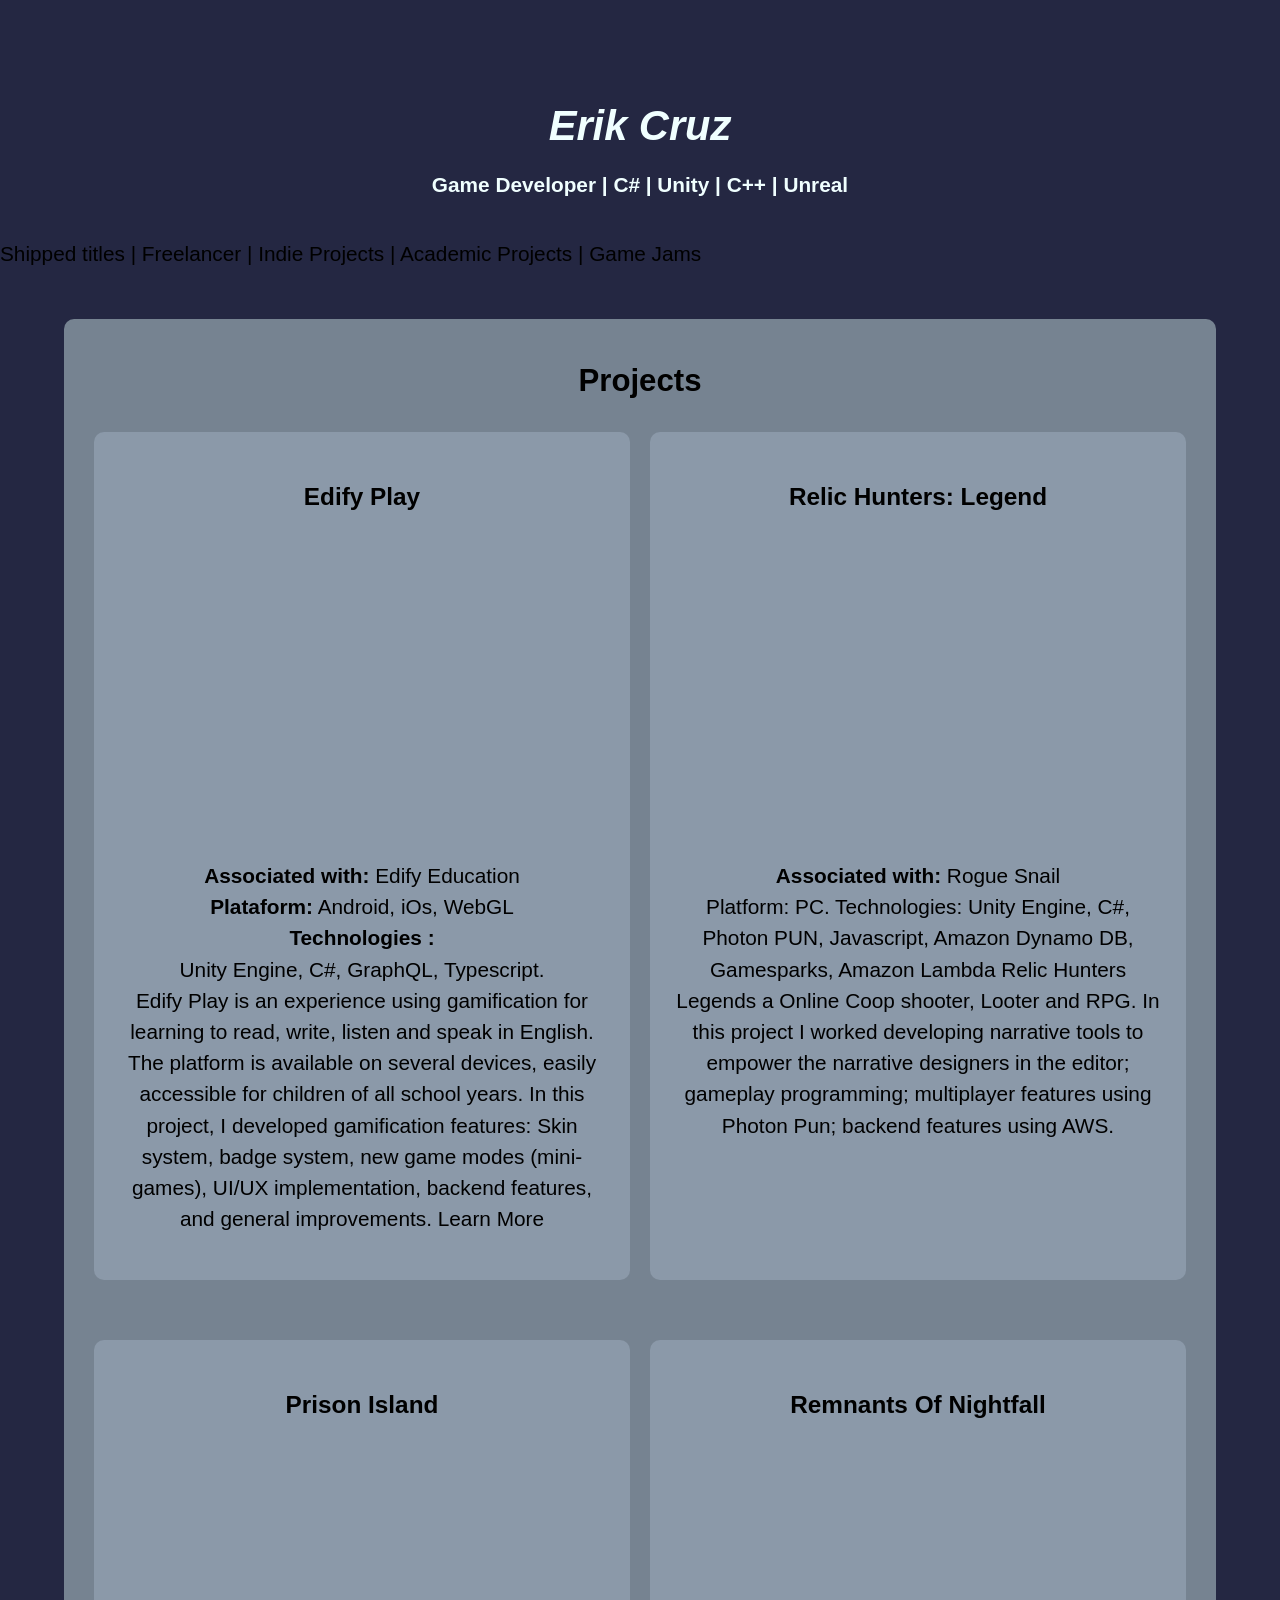
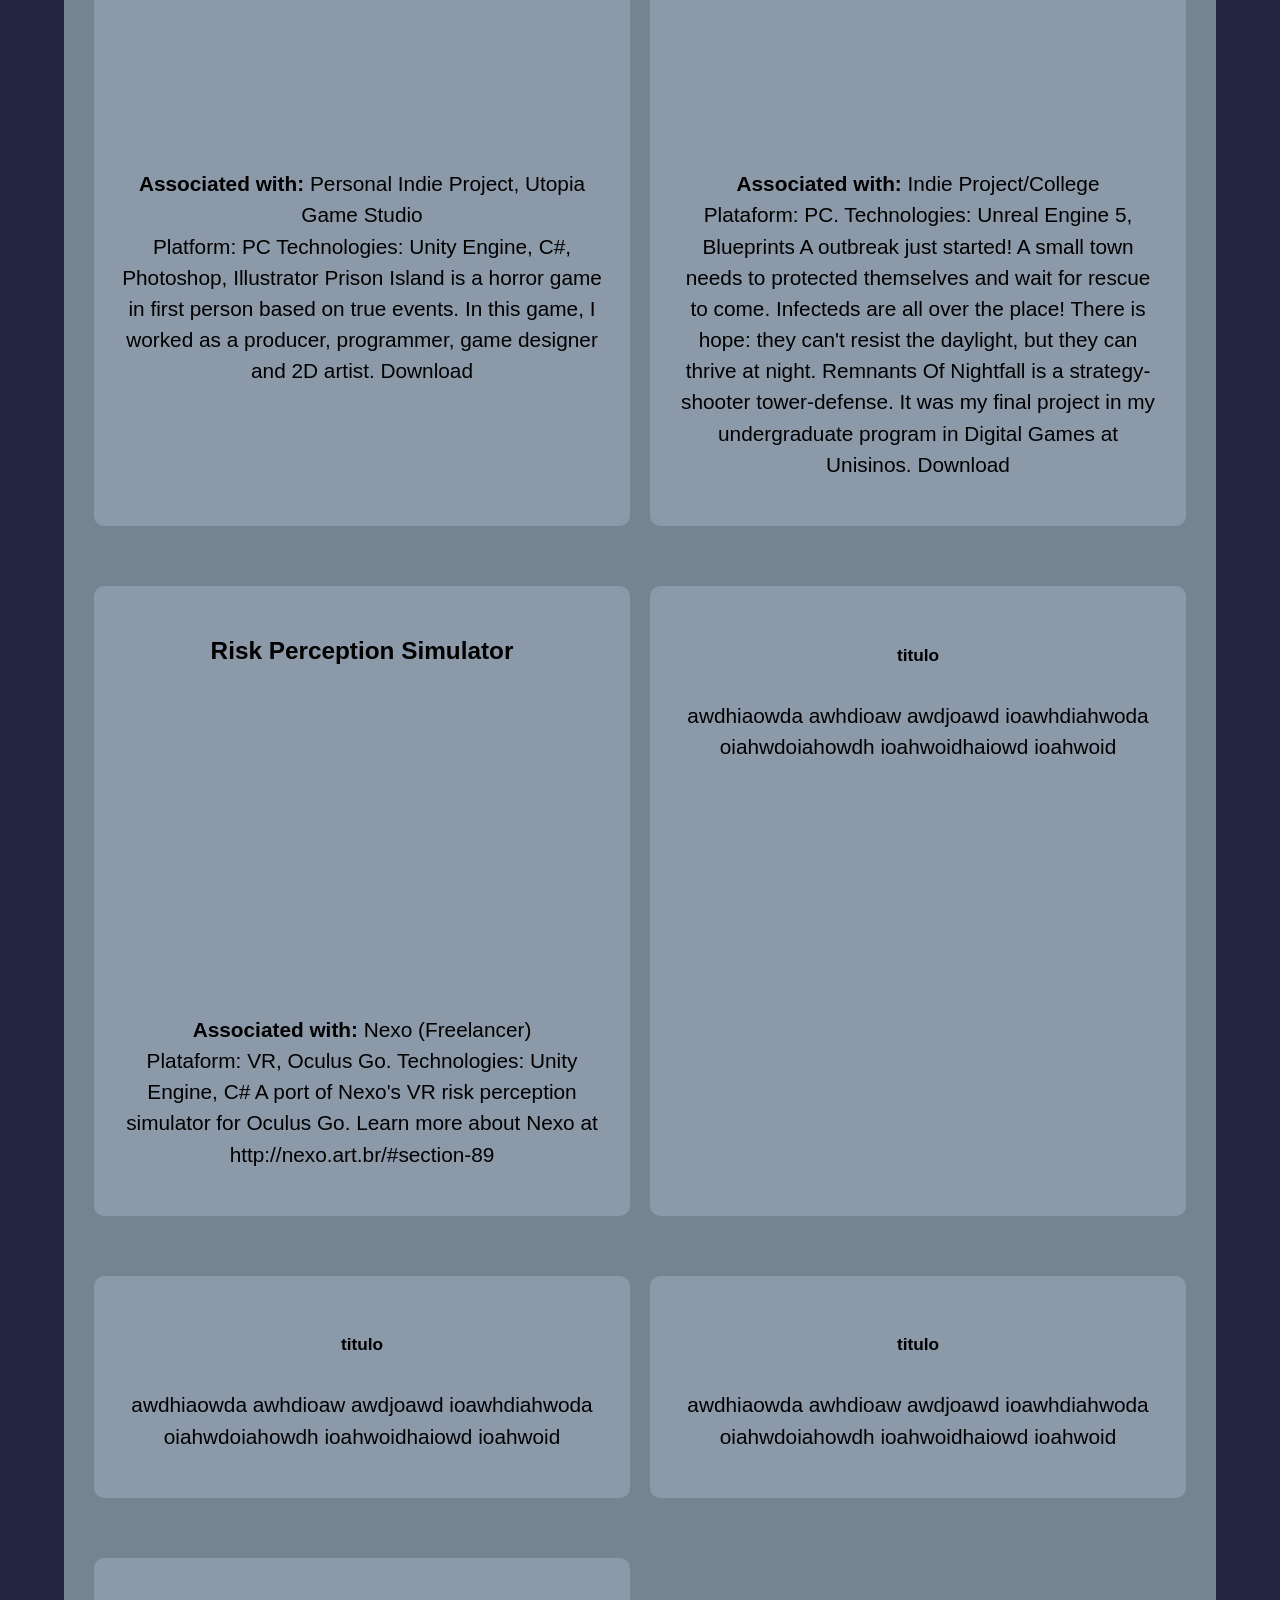
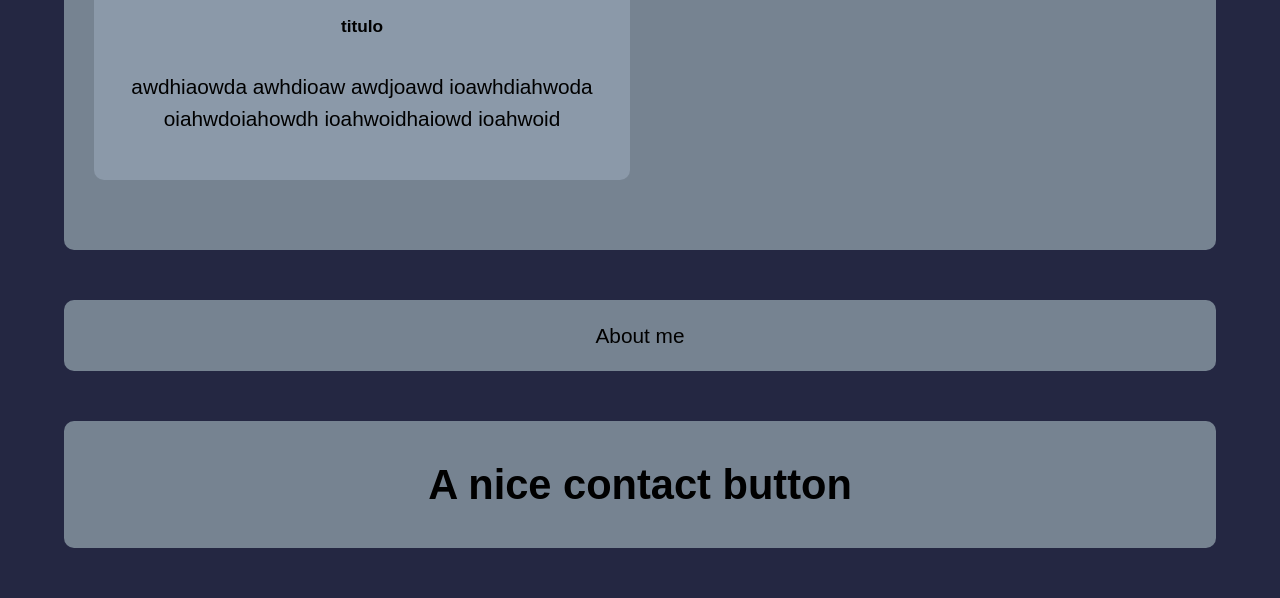
==== index.html @ 6c75618b "try to create my own page, wip" ====
<!DOCTYPE html>
<html lang="en">
  <head>
    <meta charset="UTF-8" />
    <meta name="viewport" content="width=device-width, initial-scale=1.0" />
    <title>Erik Cruz's Portfolio</title>
    <link rel="stylesheet" href="./css/style.css" />
  </head>
  <body>
    <header class="headline">
      <h1>Erik Cruz</h1>
      <h4>Game Developer | C# | Unity | C++ | Unreal</h4>
    </header>
    <nav>
      Shipped titles | Freelancer | Indie Projects | Academic Projects | Game
      Jams
    </nav>
    <section class="projects">
      <h1>Projects</h1>
      <div class="container">
        <div class="project">
          <h3>Edify Play</h3>
          <a href="img"></a>
          <p>
            <iframe
              width="460"
              height="315"
              src="https://www.youtube.com/embed/-wPZqfPr2OU?si=rc0oFcf4xa7a8cUg"
              title="YouTube video player"
              frameborder="0"
              allow="accelerometer; autoplay; clipboard-write; encrypted-media; gyroscope; picture-in-picture; web-share"
              referrerpolicy="strict-origin-when-cross-origin"
              allowfullscreen
            ></iframe
            ><br />
            <b>Associated with: </b>Edify Education<br />
            <b>Plataform:</b> Android, iOs, WebGL <br /><b>Technologies : </b
            ><br />
            Unity Engine, C#, GraphQL, Typescript.<br />
            Edify Play is an experience using gamification for learning to read,
            write, listen and speak in English. The platform is available on
            several devices, easily accessible for children of all school years.
            In this project, I developed gamification features: Skin system,
            badge system, new game modes (mini-games), UI/UX implementation,
            backend features, and general improvements. Learn More
          </p>
        </div>
        <div class="project">
          <h3>Relic Hunters: Legend</h3>
          <a href="img"></a>
          <p>
            <iframe
              width="460"
              height="315"
              src="https://www.youtube.com/embed/E887NTEaAEQ?si=Ju9gA7iuriUJVT_h"
              title="YouTube video player"
              frameborder="0"
              allow="accelerometer; autoplay; clipboard-write; encrypted-media; gyroscope; picture-in-picture; web-share"
              referrerpolicy="strict-origin-when-cross-origin"
              allowfullscreen
            ></iframe>
            <b>Associated with: </b>Rogue Snail<br />
            Platform: PC. Technologies: Unity Engine, C#, Photon PUN,
            Javascript, Amazon Dynamo DB, Gamesparks, Amazon Lambda Relic
            Hunters Legends a Online Coop shooter, Looter and RPG. In this
            project I worked developing narrative tools to empower the narrative
            designers in the editor; gameplay programming; multiplayer features
            using Photon Pun; backend features using AWS.
          </p>
        </div>
        <div class="project">
          <h3>Prison Island</h3>
          <a href="img"></a>
          <p>
            <iframe
              width="460"
              height="315"
              src="https://www.youtube.com/embed/mhXJdHduRKs?si=fES6GFnacbCk3r6x"
              title="YouTube video player"
              frameborder="0"
              allow="accelerometer; autoplay; clipboard-write; encrypted-media; gyroscope; picture-in-picture; web-share"
              referrerpolicy="strict-origin-when-cross-origin"
              allowfullscreen
            ></iframe>
            <b>Associated with: </b>Personal Indie Project, Utopia Game
            Studio<br />
            Platform: PC Technologies: Unity Engine, C#, Photoshop, Illustrator
            Prison Island is a horror game in first person based on true events.
            In this game, I worked as a producer, programmer, game designer and
            2D artist. Download
          </p>
        </div>
        <div class="project">
          <h3>Remnants Of Nightfall</h3>
          <a href="img"></a>
          <p>
            <iframe
              width="460"
              height="315"
              src="https://www.youtube.com/embed/XYUbZPeMfIk?si=Msh_4FtD_H0_7CQU"
              title="YouTube video player"
              frameborder="0"
              allow="accelerometer; autoplay; clipboard-write; encrypted-media; gyroscope; picture-in-picture; web-share"
              referrerpolicy="strict-origin-when-cross-origin"
              allowfullscreen
            ></iframe>
            <b>Associated with: </b>Indie Project/College<br />
            Plataform: PC. Technologies: Unreal Engine 5, Blueprints A outbreak
            just started! A small town needs to protected themselves and wait
            for rescue to come. Infecteds are all over the place! There is hope:
            they can't resist the daylight, but they can thrive at night.
            Remnants Of Nightfall is a strategy-shooter tower-defense. It was my
            final project in my undergraduate program in Digital Games at
            Unisinos. Download
          </p>
        </div>
        <div class="project">
          <h3>Risk Perception Simulator</h3>
          <a href="img"></a>
          <p>
            <iframe
              width="460"
              height="315"
              src="https://www.youtube.com/embed/Z_2Pfa8VL3Y?si=cIYY5PnHh9-WUZkJ"
              title="YouTube video player"
              frameborder="0"
              allow="accelerometer; autoplay; clipboard-write; encrypted-media; gyroscope; picture-in-picture; web-share"
              referrerpolicy="strict-origin-when-cross-origin"
              allowfullscreen
            ></iframe>
            <b>Associated with: </b>Nexo (Freelancer)<br />
            Plataform: VR, Oculus Go. Technologies: Unity Engine, C# A port of
            Nexo's VR risk perception simulator for Oculus Go. Learn more about
            Nexo at http://nexo.art.br/#section-89
          </p>
        </div>
        <div class="project">
          <h5>titulo</h5>
          <a href="img"></a>
          <p>
            awdhiaowda awhdioaw awdjoawd ioawhdiahwoda oiahwdoiahowdh
            ioahwoidhaiowd ioahwoid
          </p>
        </div>
        <div class="project">
          <h5>titulo</h5>
          <a href="img"></a>
          <p>
            awdhiaowda awhdioaw awdjoawd ioawhdiahwoda oiahwdoiahowdh
            ioahwoidhaiowd ioahwoid
          </p>
        </div>
        <div class="project">
          <h5>titulo</h5>
          <a href="img"></a>
          <p>
            awdhiaowda awhdioaw awdjoawd ioawhdiahwoda oiahwdoiahowdh
            ioahwoidhaiowd ioahwoid
          </p>
        </div>
        <div class="project">
          <h5>titulo</h5>
          <a href="img"></a>
          <p>
            awdhiaowda awhdioaw awdjoawd ioawhdiahwoda oiahwdoiahowdh
            ioahwoidhaiowd ioahwoid
          </p>
        </div>
      </div>
    </section>
    <section class="about-me">About me</section>
    <footer class="footer"><h1>A nice contact button</h1></footer>
  </body>
</html>
---- css/style.css ----
:root {
  @import url("https://fonts.googleapis.com/css2?family=Open+Sans:ital,wght@0,300..800;1,300..800&display=swap");
  --primary-color: #242742;
  --bg-proj-color: rgb(118, 131, 145);
  --primary-color-darker: #4a4343;
  --proj-color: rgb(139, 153, 169);
  --proj-color-hover: rgb(117, 141, 169);
}

* {
  box-sizing: border-box;
  outline: 0;
}

body {
  margin: 0;
  padding: 0;
  background: var(--primary-color);
  font-family: "Open sans", sans-serif;
  font-size: 1.3em;
  line-height: 1.5em;
}

.headline {
  color: azure;
  text-align: center;
  margin: auto;
  width: 50%;
  padding: 10px;
  margin-top: auto;
}
.headline h1 {
  font-style: italic;
  margin-top: 100px;
}
.main-section {
  font-family: Verdana, Geneva, Tahoma, sans-serif;
}
.projects {
  max-width: 90%;
  margin: 50px auto;
  background: var(--bg-proj-color);
  padding: 20px;
  border-radius: 10px;
  text-align: center;
}
.container {
  display: grid;
  grid-template-columns: repeat(2, 1fr);
}

.project {
  padding: 25px;
  align-content: top;
  border-radius: 10px;
  margin: 50px auto;
  margin-top: 10px;
  margin-left: 10px;
  margin-right: 10px;
  background: var(--proj-color);
  display: inline-block;
}
.project h3 {
  text-align: center;
}

.project:hover {
  background: var(--proj-color-hover);
  color: azure;
}

.footer {
  max-width: 90%;
  margin: 50px auto;
  align-content: center;
  background: var(--bg-proj-color);
  padding: 20px;
  border-radius: 10px;
  text-align: center;
}
.about-me {
  max-width: 90%;
  margin: 20px auto;
  align-content: center;
  background: var(--bg-proj-color);
  padding: 20px;
  border-radius: 10px;
  text-align: center;
}
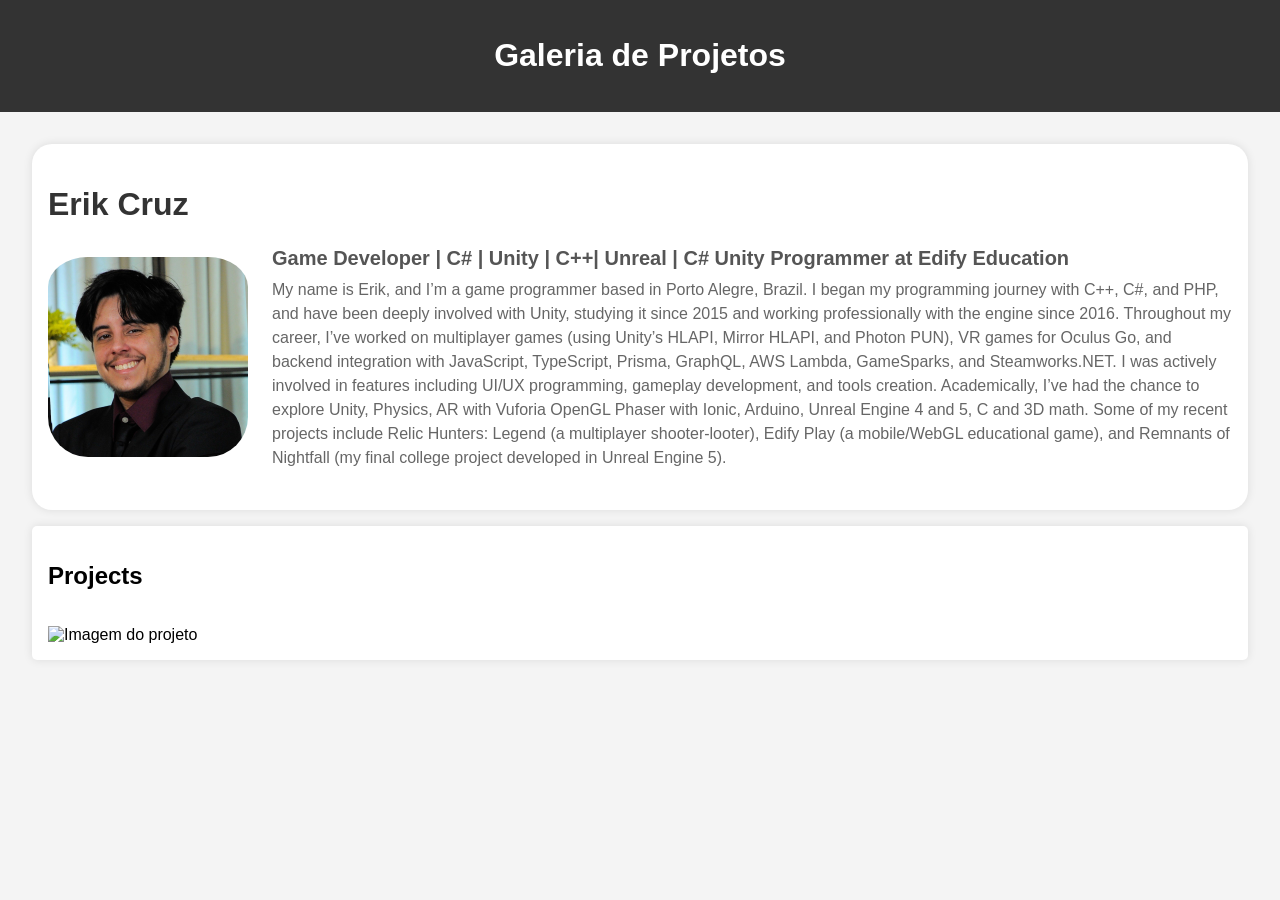
==== commit 404ade5f: "WIP new portfolio" ====
--- a/index.html
+++ b/index.html
@@ -3,172 +3,61 @@
   <head>
     <meta charset="UTF-8" />
     <meta name="viewport" content="width=device-width, initial-scale=1.0" />
-    <title>Erik Cruz's Portfolio</title>
-    <link rel="stylesheet" href="./css/style.css" />
+    <title>Gallery Page</title>
+    <link rel="stylesheet" href="styles.css" />
   </head>
   <body>
-    <header class="headline">
-      <h1>Erik Cruz</h1>
-      <h4>Game Developer | C# | Unity | C++ | Unreal</h4>
-    </header>
-    <nav>
-      Shipped titles | Freelancer | Indie Projects | Academic Projects | Game
-      Jams
-    </nav>
-    <section class="projects">
-      <h1>Projects</h1>
-      <div class="container">
-        <div class="project">
-          <h3>Edify Play</h3>
-          <a href="img"></a>
-          <p>
-            <iframe
-              width="460"
-              height="315"
-              src="https://www.youtube.com/embed/-wPZqfPr2OU?si=rc0oFcf4xa7a8cUg"
-              title="YouTube video player"
-              frameborder="0"
-              allow="accelerometer; autoplay; clipboard-write; encrypted-media; gyroscope; picture-in-picture; web-share"
-              referrerpolicy="strict-origin-when-cross-origin"
-              allowfullscreen
-            ></iframe
-            ><br />
-            <b>Associated with: </b>Edify Education<br />
-            <b>Plataform:</b> Android, iOs, WebGL <br /><b>Technologies : </b
-            ><br />
-            Unity Engine, C#, GraphQL, Typescript.<br />
-            Edify Play is an experience using gamification for learning to read,
-            write, listen and speak in English. The platform is available on
-            several devices, easily accessible for children of all school years.
-            In this project, I developed gamification features: Skin system,
-            badge system, new game modes (mini-games), UI/UX implementation,
-            backend features, and general improvements. Learn More
-          </p>
+    <div id="gallery-container">
+      <header>
+        <h1>Galeria de Projetos</h1>
+      </header>
+
+      <main>
+        <section id="about-me">
+          <h1>Erik Cruz</h1>
+          <div class="content">
+            <img src="src/erik.png" alt="Erik Cruz Picture" width="200" />
+            <div>
+              <h3>
+                Game Developer | C# | Unity | C++| Unreal | C# Unity Programmer
+                at Edify Education
+              </h3>
+              <p>
+                My name is Erik, and I’m a game programmer based in Porto
+                Alegre, Brazil. I began my programming journey with C++, C#, and
+                PHP, and have been deeply involved with Unity, studying it since
+                2015 and working professionally with the engine since 2016.
+                Throughout my career, I’ve worked on multiplayer games (using
+                Unity’s HLAPI, Mirror HLAPI, and Photon PUN), VR games for
+                Oculus Go, and backend integration with JavaScript, TypeScript,
+                Prisma, GraphQL, AWS Lambda, GameSparks, and Steamworks.NET. I
+                was actively involved in features including UI/UX programming,
+                gameplay development, and tools creation. Academically, I’ve had
+                the chance to explore Unity, Physics, AR with Vuforia OpenGL
+                Phaser with Ionic, Arduino, Unreal Engine 4 and 5, C and 3D
+                math. Some of my recent projects include Relic Hunters:
+                Legend (a multiplayer shooter-looter), Edify Play (a
+                mobile/WebGL educational game), and Remnants of Nightfall (my
+                final college project developed in Unreal Engine 5).
+              </p>
+            </div>
+          </div>
+        </section>
+
+        <div id="gallery">
+          <!-- Gallery items will be dynamically loaded here -->
         </div>
-        <div class="project">
-          <h3>Relic Hunters: Legend</h3>
-          <a href="img"></a>
-          <p>
-            <iframe
-              width="460"
-              height="315"
-              src="https://www.youtube.com/embed/E887NTEaAEQ?si=Ju9gA7iuriUJVT_h"
-              title="YouTube video player"
-              frameborder="0"
-              allow="accelerometer; autoplay; clipboard-write; encrypted-media; gyroscope; picture-in-picture; web-share"
-              referrerpolicy="strict-origin-when-cross-origin"
-              allowfullscreen
-            ></iframe>
-            <b>Associated with: </b>Rogue Snail<br />
-            Platform: PC. Technologies: Unity Engine, C#, Photon PUN,
-            Javascript, Amazon Dynamo DB, Gamesparks, Amazon Lambda Relic
-            Hunters Legends a Online Coop shooter, Looter and RPG. In this
-            project I worked developing narrative tools to empower the narrative
-            designers in the editor; gameplay programming; multiplayer features
-            using Photon Pun; backend features using AWS.
-          </p>
+
+        <div id="project-details" class="hidden">
+          <h2>Projects</h2>
+          <h2 id="project-name"></h2>
+          <p id="project-description"></p>
+          <img id="project-image" alt="Imagem do projeto" />
+          <div id="project-video"></div>
         </div>
-        <div class="project">
-          <h3>Prison Island</h3>
-          <a href="img"></a>
-          <p>
-            <iframe
-              width="460"
-              height="315"
-              src="https://www.youtube.com/embed/mhXJdHduRKs?si=fES6GFnacbCk3r6x"
-              title="YouTube video player"
-              frameborder="0"
-              allow="accelerometer; autoplay; clipboard-write; encrypted-media; gyroscope; picture-in-picture; web-share"
-              referrerpolicy="strict-origin-when-cross-origin"
-              allowfullscreen
-            ></iframe>
-            <b>Associated with: </b>Personal Indie Project, Utopia Game
-            Studio<br />
-            Platform: PC Technologies: Unity Engine, C#, Photoshop, Illustrator
-            Prison Island is a horror game in first person based on true events.
-            In this game, I worked as a producer, programmer, game designer and
-            2D artist. Download
-          </p>
-        </div>
-        <div class="project">
-          <h3>Remnants Of Nightfall</h3>
-          <a href="img"></a>
-          <p>
-            <iframe
-              width="460"
-              height="315"
-              src="https://www.youtube.com/embed/XYUbZPeMfIk?si=Msh_4FtD_H0_7CQU"
-              title="YouTube video player"
-              frameborder="0"
-              allow="accelerometer; autoplay; clipboard-write; encrypted-media; gyroscope; picture-in-picture; web-share"
-              referrerpolicy="strict-origin-when-cross-origin"
-              allowfullscreen
-            ></iframe>
-            <b>Associated with: </b>Indie Project/College<br />
-            Plataform: PC. Technologies: Unreal Engine 5, Blueprints A outbreak
-            just started! A small town needs to protected themselves and wait
-            for rescue to come. Infecteds are all over the place! There is hope:
-            they can't resist the daylight, but they can thrive at night.
-            Remnants Of Nightfall is a strategy-shooter tower-defense. It was my
-            final project in my undergraduate program in Digital Games at
-            Unisinos. Download
-          </p>
-        </div>
-        <div class="project">
-          <h3>Risk Perception Simulator</h3>
-          <a href="img"></a>
-          <p>
-            <iframe
-              width="460"
-              height="315"
-              src="https://www.youtube.com/embed/Z_2Pfa8VL3Y?si=cIYY5PnHh9-WUZkJ"
-              title="YouTube video player"
-              frameborder="0"
-              allow="accelerometer; autoplay; clipboard-write; encrypted-media; gyroscope; picture-in-picture; web-share"
-              referrerpolicy="strict-origin-when-cross-origin"
-              allowfullscreen
-            ></iframe>
-            <b>Associated with: </b>Nexo (Freelancer)<br />
-            Plataform: VR, Oculus Go. Technologies: Unity Engine, C# A port of
-            Nexo's VR risk perception simulator for Oculus Go. Learn more about
-            Nexo at http://nexo.art.br/#section-89
-          </p>
-        </div>
-        <div class="project">
-          <h5>titulo</h5>
-          <a href="img"></a>
-          <p>
-            awdhiaowda awhdioaw awdjoawd ioawhdiahwoda oiahwdoiahowdh
-            ioahwoidhaiowd ioahwoid
-          </p>
-        </div>
-        <div class="project">
-          <h5>titulo</h5>
-          <a href="img"></a>
-          <p>
-            awdhiaowda awhdioaw awdjoawd ioawhdiahwoda oiahwdoiahowdh
-            ioahwoidhaiowd ioahwoid
-          </p>
-        </div>
-        <div class="project">
-          <h5>titulo</h5>
-          <a href="img"></a>
-          <p>
-            awdhiaowda awhdioaw awdjoawd ioawhdiahwoda oiahwdoiahowdh
-            ioahwoidhaiowd ioahwoid
-          </p>
-        </div>
-        <div class="project">
-          <h5>titulo</h5>
-          <a href="img"></a>
-          <p>
-            awdhiaowda awhdioaw awdjoawd ioawhdiahwoda oiahwdoiahowdh
-            ioahwoidhaiowd ioahwoid
-          </p>
-        </div>
-      </div>
-    </section>
-    <section class="about-me">About me</section>
-    <footer class="footer"><h1>A nice contact button</h1></footer>
+      </main>
+    </div>
+
+    <script src="script.js"></script>
   </body>
 </html>
--- a/styles.css
+++ b/styles.css
@@ -0,0 +1,107 @@
+body {
+  font-family: Arial, sans-serif;
+  margin: 0;
+  padding: 0;
+  background-color: #f4f4f4;
+}
+
+header {
+  background-color: #333;
+  color: white;
+  padding: 1rem;
+  text-align: center;
+}
+
+main {
+  flex-direction: row;
+  gap: 2rem;
+  padding: 2rem;
+}
+
+#about-me {
+  text-align: center; /* Centraliza o título */
+  padding: 1rem;
+  margin-bottom: 1rem;
+  background-color: white;
+  border-radius: 20px;
+  box-shadow: 0 0 10px rgba(0, 0, 0, 0.1);
+}
+
+#about-me h1 {
+  text-align: left;
+  font-size: 2rem;
+  margin-bottom: 1.5rem;
+  color: #333;
+}
+
+#about-me .content {
+  display: flex; /* Define layout flex para organizar imagem e texto lado a lado */
+  gap: 1.5rem; /* Espaçamento entre imagem e texto */
+  align-items: flex-start; /* Alinha os itens no topo */
+}
+
+#about-me img {
+  padding-top: 10px;
+  flex-shrink: 0; /* Garante que a imagem não será redimensionada */
+  border-radius: 40px; /* Adiciona bordas arredondadas */
+}
+
+#about-me .content div {
+  display: flex;
+  flex-direction: column; /* Organiza o texto verticalmente */
+  gap: 0.5rem; /* Espaçamento entre o h3 e o parágrafo */
+  text-align: left; /* Alinha o texto à esquerda */
+  margin-bottom: 1.5rem;
+}
+
+#about-me h3 {
+  margin: 0; /* Remove margens padrão */
+  font-size: 1.25rem; /* Define o tamanho do título do h3 */
+  color: #555;
+}
+
+#about-me p {
+  margin: 0; /* Remove margens padrão */
+  line-height: 1.5; /* Melhora a legibilidade do texto */
+  color: #666;
+}
+
+#gallery {
+  flex: 1;
+  display: grid;
+  grid-template-columns: repeat(auto-fit, minmax(150px, 1fr));
+  gap: 1rem;
+}
+
+#gallery img {
+  width: 100%;
+  height: auto;
+  cursor: pointer;
+  border: 2px solid transparent;
+  border-radius: 5px;
+  transition: border-color 0.3s;
+}
+
+#gallery img:hover {
+  border-color: #007bff;
+}
+
+#project-details {
+  flex: 2;
+  background-color: white;
+  padding: 1rem;
+  border-radius: 5px;
+  box-shadow: 0 0 10px rgba(0, 0, 0, 0.1);
+}
+
+#project-details img {
+  max-width: 100%;
+  height: auto;
+  margin-top: 1rem;
+}
+
+#project-video iframe {
+  width: 100%;
+  height: 300px;
+  margin-top: 1rem;
+}
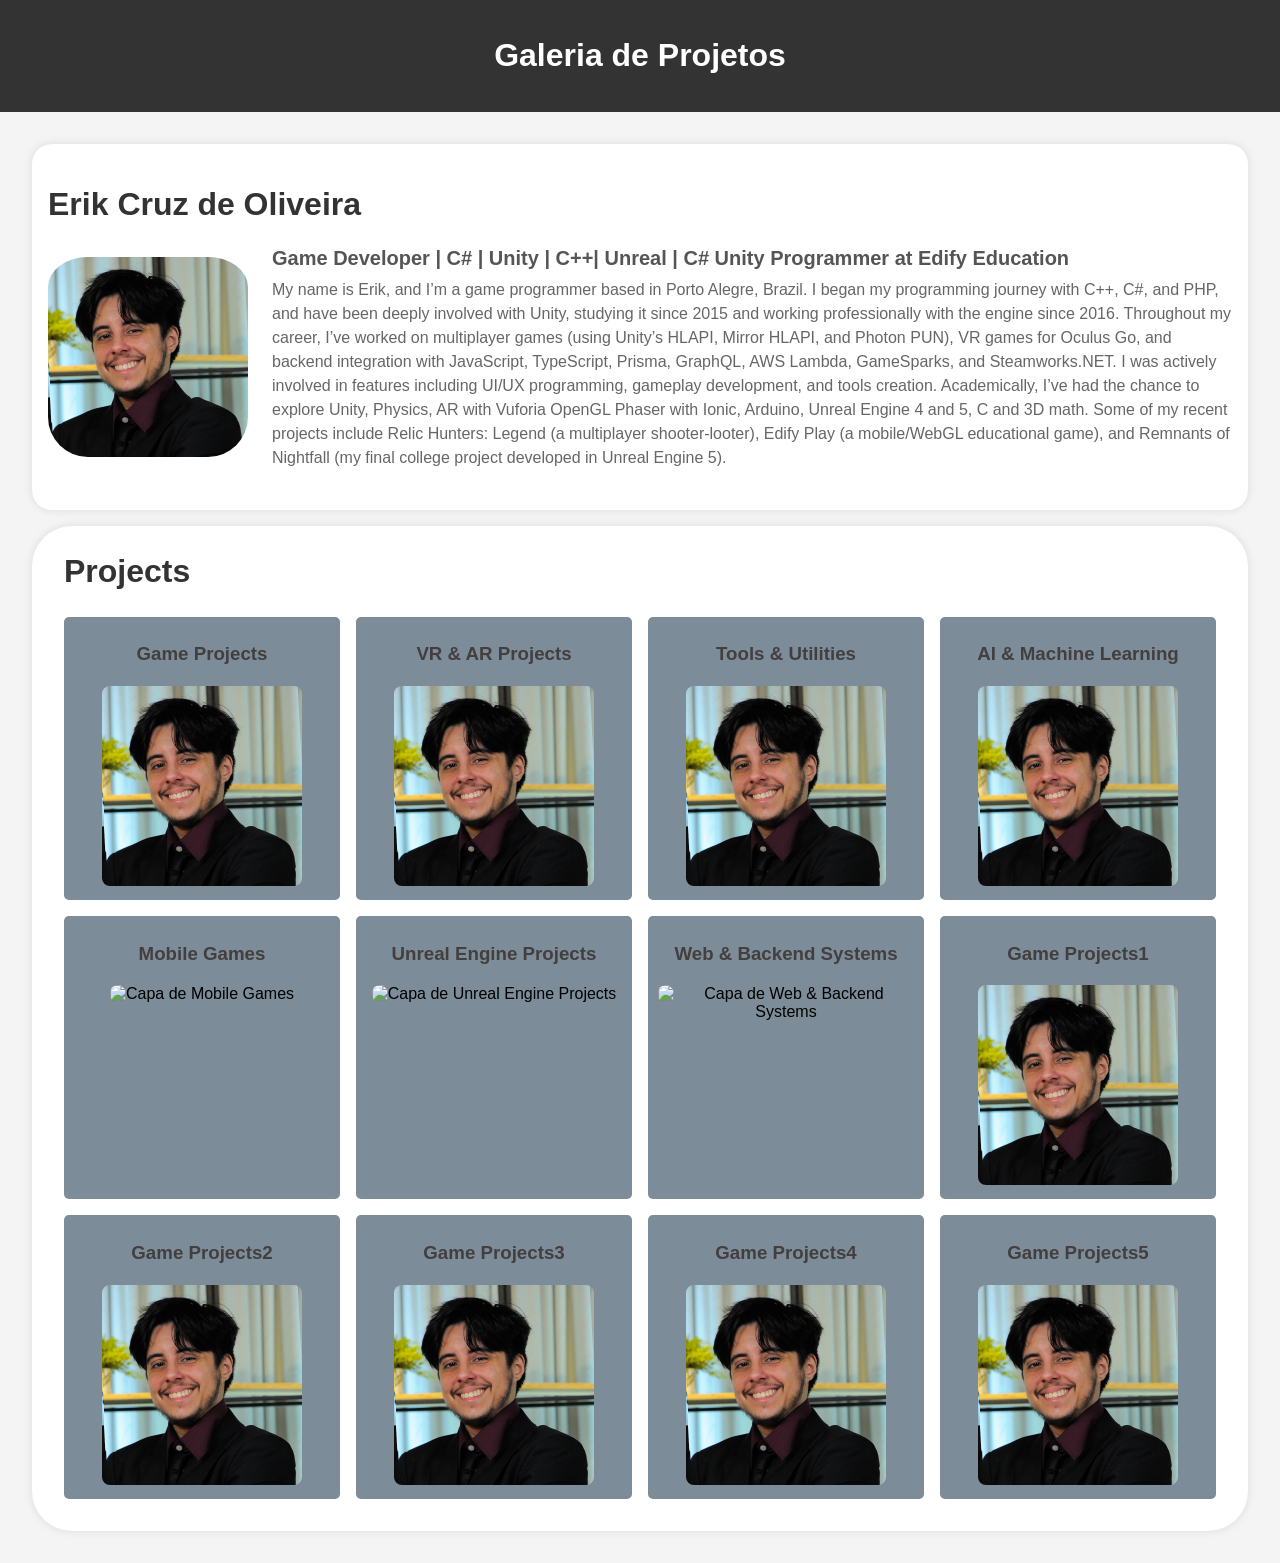
==== commit 5f0c2919: "Add gallery elements" ====
--- a/index.html
+++ b/index.html
@@ -16,44 +16,26 @@
         <section id="about-me">
           <h1>Erik Cruz</h1>
           <div class="content">
-            <img src="src/erik.png" alt="Erik Cruz Picture" width="200" />
+            <img src="get data" alt="Erik Cruz Picture" width="200" />
             <div>
-              <h3>
-                Game Developer | C# | Unity | C++| Unreal | C# Unity Programmer
-                at Edify Education
-              </h3>
-              <p>
-                My name is Erik, and I’m a game programmer based in Porto
-                Alegre, Brazil. I began my programming journey with C++, C#, and
-                PHP, and have been deeply involved with Unity, studying it since
-                2015 and working professionally with the engine since 2016.
-                Throughout my career, I’ve worked on multiplayer games (using
-                Unity’s HLAPI, Mirror HLAPI, and Photon PUN), VR games for
-                Oculus Go, and backend integration with JavaScript, TypeScript,
-                Prisma, GraphQL, AWS Lambda, GameSparks, and Steamworks.NET. I
-                was actively involved in features including UI/UX programming,
-                gameplay development, and tools creation. Academically, I’ve had
-                the chance to explore Unity, Physics, AR with Vuforia OpenGL
-                Phaser with Ionic, Arduino, Unreal Engine 4 and 5, C and 3D
-                math. Some of my recent projects include Relic Hunters:
-                Legend (a multiplayer shooter-looter), Edify Play (a
-                mobile/WebGL educational game), and Remnants of Nightfall (my
-                final college project developed in Unreal Engine 5).
-              </p>
+              <h3>get data</h3>
+              <p>get data</p>
             </div>
           </div>
         </section>
 
         <div id="gallery">
+          <h2>Projects</h2>
+          <div id="gallery-content"></div>
           <!-- Gallery items will be dynamically loaded here -->
         </div>
 
         <div id="project-details" class="hidden">
-          <h2>Projects</h2>
+          <!--
           <h2 id="project-name"></h2>
           <p id="project-description"></p>
           <img id="project-image" alt="Imagem do projeto" />
-          <div id="project-video"></div>
+          <div id="project-video"></div>-->
         </div>
       </main>
     </div>
--- a/styles.css
+++ b/styles.css
@@ -66,32 +66,62 @@
   color: #666;
 }
 
-#gallery {
-  flex: 1;
-  display: grid;
-  grid-template-columns: repeat(auto-fit, minmax(150px, 1fr));
-  gap: 1rem;
+#gallery-content {
+  margin: auto;
+  flex-direction: row; /* Organiza o texto verticalmente */
+  display: flex;
+  flex-wrap: wrap; /* Permite que os itens quebrem para a próxima linha */
+  justify-content: center; /* Centraliza os itens */
+  gap: 1rem; /* Espaço entre os elementos */
+}
+
+#gallery h2 {
+  text-align: left;
+  font-size: 2rem;
+  color: #333;
 }
 
 #gallery img {
-  width: 100%;
+  width: 200px; /* Defina o tamanho desejado */
+
   height: auto;
   cursor: pointer;
   border: 2px solid transparent;
   border-radius: 5px;
   transition: border-color 0.3s;
+  border-radius: 10px; /* Opcional: deixa as bordas arredondadas */
+}
+
+.GalleryElement {
+  background-color: #7c8c98;
+  border-radius: 5px;
+  margin: 0; /* Remove margens padrão */
+  padding: 0.5rem;
+  text-align: center;
+  flex: 1 1 250px; /* Define um tamanho base de 250px */
+  max-width: 300px; /* Evita que os elementos fiquem muito grandes */
+  min-width: 200px; /* Mantém um tamanho mínimo para responsividade */
+}
+
+.GalleryElement h3 {
+  color: #443f3f;
 }
 
 #gallery img:hover {
-  border-color: #007bff;
+  border-color: #86b5e7;
 }
 
-#project-details {
-  flex: 2;
+#gallery {
   background-color: white;
-  padding: 1rem;
-  border-radius: 5px;
+  padding-left: 2rem;
+  padding-right: 2rem;
+  padding-bottom: 2rem;
+  padding-top: 0rem;
+  border-radius: 40px;
   box-shadow: 0 0 10px rgba(0, 0, 0, 0.1);
+  display: flex;
+  flex-wrap: wrap;
+  justify-content: space-between;
 }
 
 #project-details img {
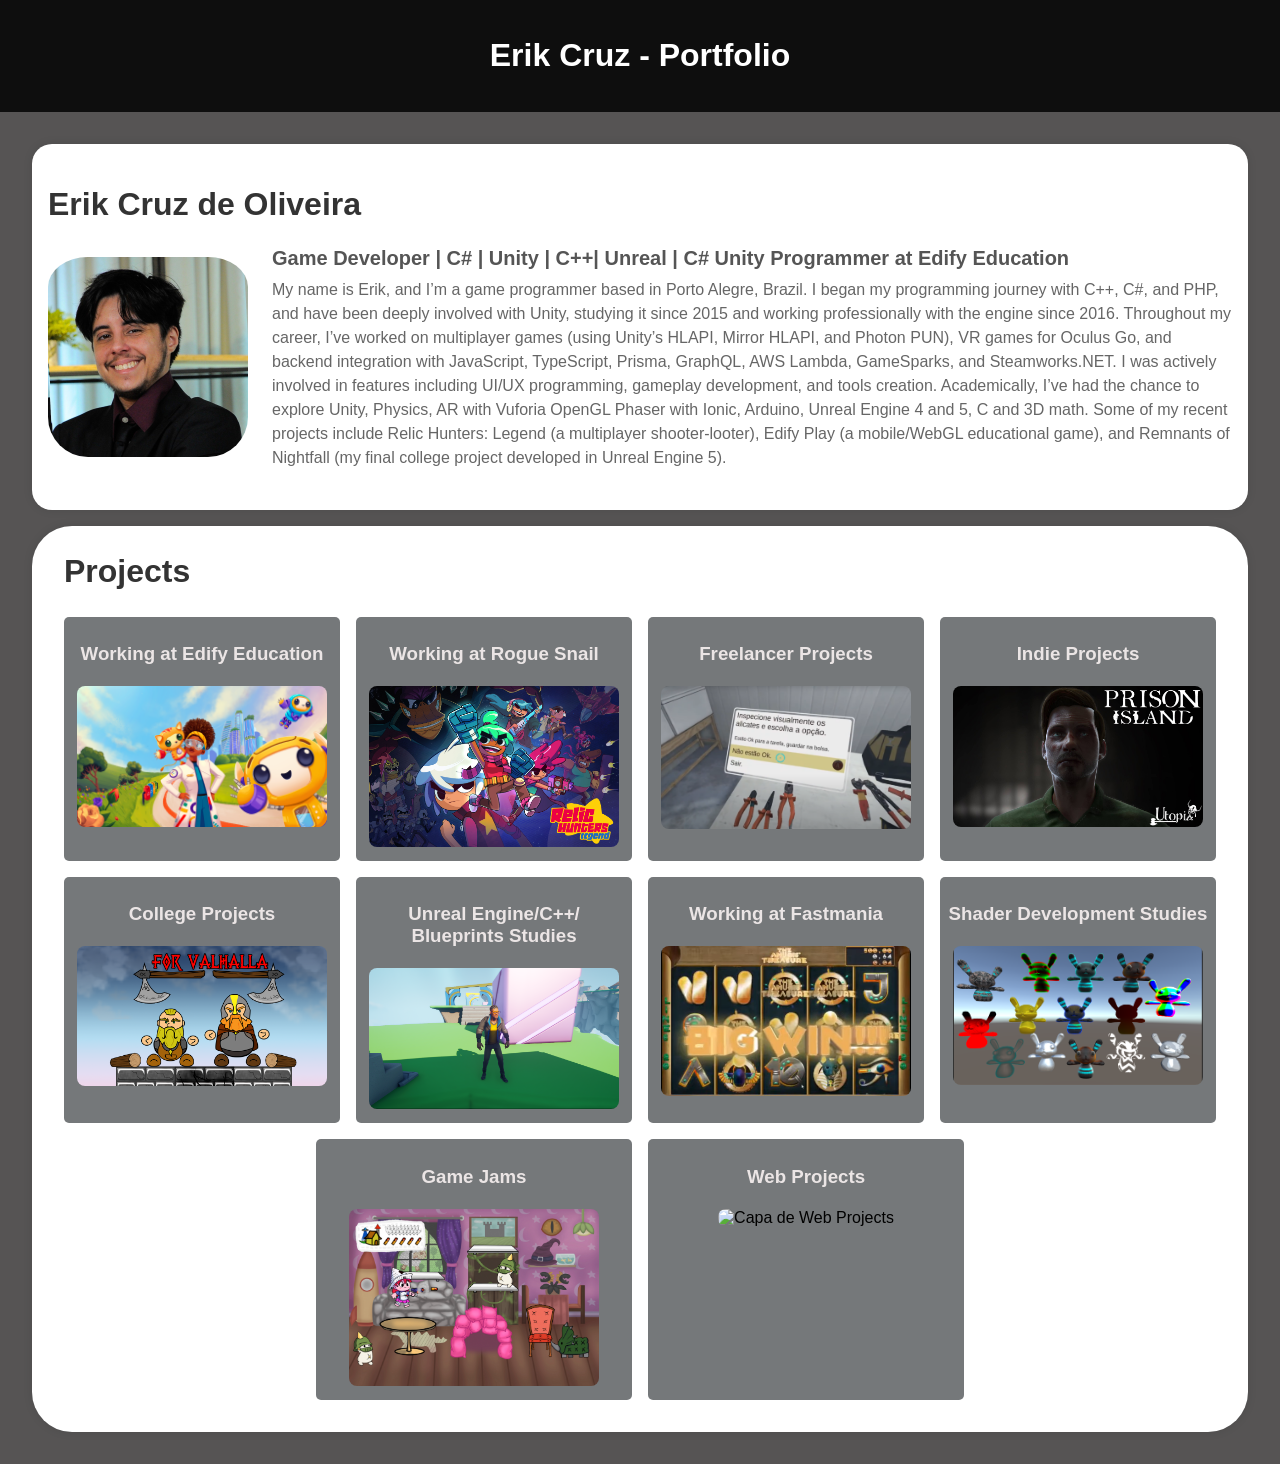
==== commit a7fbb7b0: "Change style, add projects and images" ====
--- a/index.html
+++ b/index.html
@@ -1,45 +1,42 @@
 <!DOCTYPE html>
 <html lang="en">
-  <head>
-    <meta charset="UTF-8" />
-    <meta name="viewport" content="width=device-width, initial-scale=1.0" />
-    <title>Gallery Page</title>
-    <link rel="stylesheet" href="styles.css" />
-  </head>
-  <body>
+<head>
+    <meta charset="UTF-8">
+    <meta name="viewport" content="width=device-width, initial-scale=1.0">
+    <title>Erik Cruz - Portfolio</title>
+    <link rel="stylesheet" href="styles.css">
+</head>
+<body>
     <div id="gallery-container">
-      <header>
-        <h1>Galeria de Projetos</h1>
-      </header>
+        <header>
+            <h1>Erik Cruz - Portfolio</h1>
+        </header>
 
-      <main>
-        <section id="about-me">
-          <h1>Erik Cruz</h1>
-          <div class="content">
-            <img src="get data" alt="Erik Cruz Picture" width="200" />
-            <div>
-              <h3>get data</h3>
-              <p>get data</p>
+        <main>
+            <section id="about-me">
+                <h1>Erik Cruz</h1>
+                <div class="content">
+                    <img src="" alt="Erik Cruz Picture" width="200">
+                    <div>
+                        <h3>get data</h3>
+                        <p>get data</p>
+                    </div>
+                </div>
+            </section>
+
+            <div id="gallery">
+                <h2>Projects</h2>
+                <div id="gallery-content"></div>
             </div>
-          </div>
-        </section>
-
-        <div id="gallery">
-          <h2>Projects</h2>
-          <div id="gallery-content"></div>
-          <!-- Gallery items will be dynamically loaded here -->
-        </div>
-
-        <div id="project-details" class="hidden">
-          <!--
-          <h2 id="project-name"></h2>
-          <p id="project-description"></p>
-          <img id="project-image" alt="Imagem do projeto" />
-          <div id="project-video"></div>-->
-        </div>
-      </main>
+        </main>
     </div>
 
+    <div id="popup-overlay" class="hidden">
+      <div id="popup-content">
+          <!-- O conteúdo será preenchido dinamicamente pelo JavaScript -->
+      </div>
+  </div>
+
     <script src="script.js"></script>
-  </body>
-</html>
+</body>
+</html>
--- a/styles.css
+++ b/styles.css
@@ -2,11 +2,11 @@
   font-family: Arial, sans-serif;
   margin: 0;
   padding: 0;
-  background-color: #f4f4f4;
+  background-color: #565454;
 }
 
 header {
-  background-color: #333;
+  background-color: #0e0e0e;
   color: white;
   padding: 1rem;
   text-align: center;
@@ -19,7 +19,7 @@
 }
 
 #about-me {
-  text-align: center; /* Centraliza o título */
+  text-align: center;
   padding: 1rem;
   margin-bottom: 1rem;
   background-color: white;
@@ -35,44 +35,44 @@
 }
 
 #about-me .content {
-  display: flex; /* Define layout flex para organizar imagem e texto lado a lado */
-  gap: 1.5rem; /* Espaçamento entre imagem e texto */
-  align-items: flex-start; /* Alinha os itens no topo */
+  display: flex;
+  gap: 1.5rem;
+  align-items: flex-start;
 }
 
 #about-me img {
   padding-top: 10px;
-  flex-shrink: 0; /* Garante que a imagem não será redimensionada */
-  border-radius: 40px; /* Adiciona bordas arredondadas */
+  flex-shrink: 0;
+  border-radius: 40px;
 }
 
 #about-me .content div {
   display: flex;
-  flex-direction: column; /* Organiza o texto verticalmente */
-  gap: 0.5rem; /* Espaçamento entre o h3 e o parágrafo */
-  text-align: left; /* Alinha o texto à esquerda */
+  flex-direction: column;
+  gap: 0.5rem;
+  text-align: left;
   margin-bottom: 1.5rem;
 }
 
 #about-me h3 {
-  margin: 0; /* Remove margens padrão */
-  font-size: 1.25rem; /* Define o tamanho do título do h3 */
+  margin: 0;
+  font-size: 1.25rem;
   color: #555;
 }
 
 #about-me p {
-  margin: 0; /* Remove margens padrão */
-  line-height: 1.5; /* Melhora a legibilidade do texto */
+  margin: 0;
+  line-height: 1.5;
   color: #666;
 }
 
 #gallery-content {
   margin: auto;
-  flex-direction: row; /* Organiza o texto verticalmente */
-  display: flex;
-  flex-wrap: wrap; /* Permite que os itens quebrem para a próxima linha */
-  justify-content: center; /* Centraliza os itens */
-  gap: 1rem; /* Espaço entre os elementos */
+  flex-direction: row;
+  display: flex;
+  flex-wrap: wrap;
+  justify-content: center;
+  gap: 1rem;
 }
 
 #gallery h2 {
@@ -82,29 +82,28 @@
 }
 
 #gallery img {
-  width: 200px; /* Defina o tamanho desejado */
-
+  width: 250px;
   height: auto;
   cursor: pointer;
   border: 2px solid transparent;
   border-radius: 5px;
   transition: border-color 0.3s;
-  border-radius: 10px; /* Opcional: deixa as bordas arredondadas */
+  border-radius: 10px;
 }
 
 .GalleryElement {
-  background-color: #7c8c98;
-  border-radius: 5px;
-  margin: 0; /* Remove margens padrão */
+  background-color: #75787a;
+  border-radius: 5px;
+  margin: 0;
   padding: 0.5rem;
   text-align: center;
-  flex: 1 1 250px; /* Define um tamanho base de 250px */
-  max-width: 300px; /* Evita que os elementos fiquem muito grandes */
-  min-width: 200px; /* Mantém um tamanho mínimo para responsividade */
+  flex: 1 1 250px;
+  max-width: 300px;
+  min-width: 200px;
 }
 
 .GalleryElement h3 {
-  color: #443f3f;
+  color: #ebe5e5;
 }
 
 #gallery img:hover {
@@ -122,16 +121,162 @@
   display: flex;
   flex-wrap: wrap;
   justify-content: space-between;
-}
-
-#project-details img {
-  max-width: 100%;
-  height: auto;
-  margin-top: 1rem;
-}
-
-#project-video iframe {
+
+}
+
+#popup-overlay {
+  position: fixed;
+  top: 0;
+  left: 0;
   width: 100%;
-  height: 300px;
-  margin-top: 1rem;
-}
+  height: 100%;
+  background: rgba(0, 0, 0, 0.8);
+  display: none;
+  justify-content: center;
+  align-items: center;
+  z-index: 1000;
+}
+
+#popup-overlay.active {
+  display: flex;
+}
+
+#popup-content {
+  background: #fff;
+  padding: 20px;
+  width: 90%;
+  max-width: 1000px; /* Aumentei a largura máxima */
+  max-height: 90vh;
+  border-radius: 10px;
+  position: relative;
+  overflow-y: auto;
+  justify-content: center;
+}
+
+.category-description {
+  text-align: center; /* Centraliza a descrição da categoria */
+  font-style: italic; /* Deixa o texto em itálico */
+  color: #555; /* Cor mais suave */
+  padding-bottom: 20px; /* Adiciona padding abaixo do título */
+  margin-bottom: 20px; /* Espaçamento abaixo da descrição */
+  border-bottom: 3px solid #353232; /* Adiciona uma linha abaixo do título (opcional) */
+}
+
+.project p strong {
+  color: #333; /* Cor mais escura para os rótulos (Platform, Technologies, Description) */
+}
+
+#popup-content h2 {
+  text-align: center; /* Centraliza o texto */
+  margin: 0 0 30px; /* Adiciona margem abaixo do título */
+  padding-top: 10px; /* Adiciona padding abaixo do título */
+  padding-bottom: 10px; /* Adiciona padding abaixo do título */
+ 
+  font-size: 2.5rem; /* Aumenta o tamanho da fonte */
+  color: #333; /* Define a cor do texto */
+}
+
+/* Estilos para telas menores (responsividade) */
+@media (max-width: 768px) {
+  #popup-content {
+      width: 95%; /* Ocupa mais espaço em telas menores */
+      max-width: 95%; /* Limita a largura máxima */
+      padding: 15px; /* Reduz o padding para telas menores */
+  }
+
+  .project iframe {
+      height: 200px; /* Reduz a altura do vídeo em telas menores */
+  }
+}
+
+@media (max-width: 480px) {
+  #popup-content {
+      width: 100%; /* Ocupa toda a largura em telas muito pequenas */
+      max-width: 100%;
+      padding: 10px; /* Padding ainda menor */
+      border-radius: 0; /* Remove bordas arredondadas para telas muito pequenas */
+  }
+
+  .project iframe {
+      height: 150px; /* Altura ainda menor para vídeos */
+  }
+
+  .download-link {
+      width: 100%; /* Faz o botão ocupar toda a largura */
+      text-align: center;
+  }
+}
+
+#close-btn {
+  position: absolute;
+  top: 10px;
+  right: 10px;
+  background: #e74c3c;
+  color: #fff;
+  border: none;
+  padding: 5px 10px;
+  cursor: pointer;
+  border-radius: 5px;
+  transition: background 0.2s ease;
+}
+
+#close-btn:hover {
+  background: #c0392b;
+}
+
+#projects-container {
+  display: flex;
+  flex-direction: column;
+  gap: 20px;
+}
+
+.project {
+  border-bottom: 1px solid #ddd;
+  padding-bottom: 50px;
+  padding-top:25px;
+}
+
+.project:last-child {
+  border-bottom: none;
+}
+
+.project h3 {
+  margin: 0 0 10px;
+  color: #333;
+  font-size: 1.5rem; /* Aumenta o tamanho da fonte */
+}
+
+.project img {
+  width: 100%;
+  border-radius: 5px;
+  margin-bottom: 10px;
+}
+
+.project p {
+  margin: 5px 0;
+  color: #555;
+}
+.project li {
+  margin: 5px 0;
+  color: #555;
+}
+
+.project iframe {
+  width: 100%;
+  height: 315px;
+  margin-top: 10px;
+}
+
+.download-link {
+  display: inline-block;
+  background-color: #3498db;
+  color: #fff;
+  padding: 10px 15px;
+  text-decoration: none;
+  border-radius: 5px;
+  margin-top: 10px;
+}
+
+.download-link:hover {
+  background-color: #2980b9;
+}
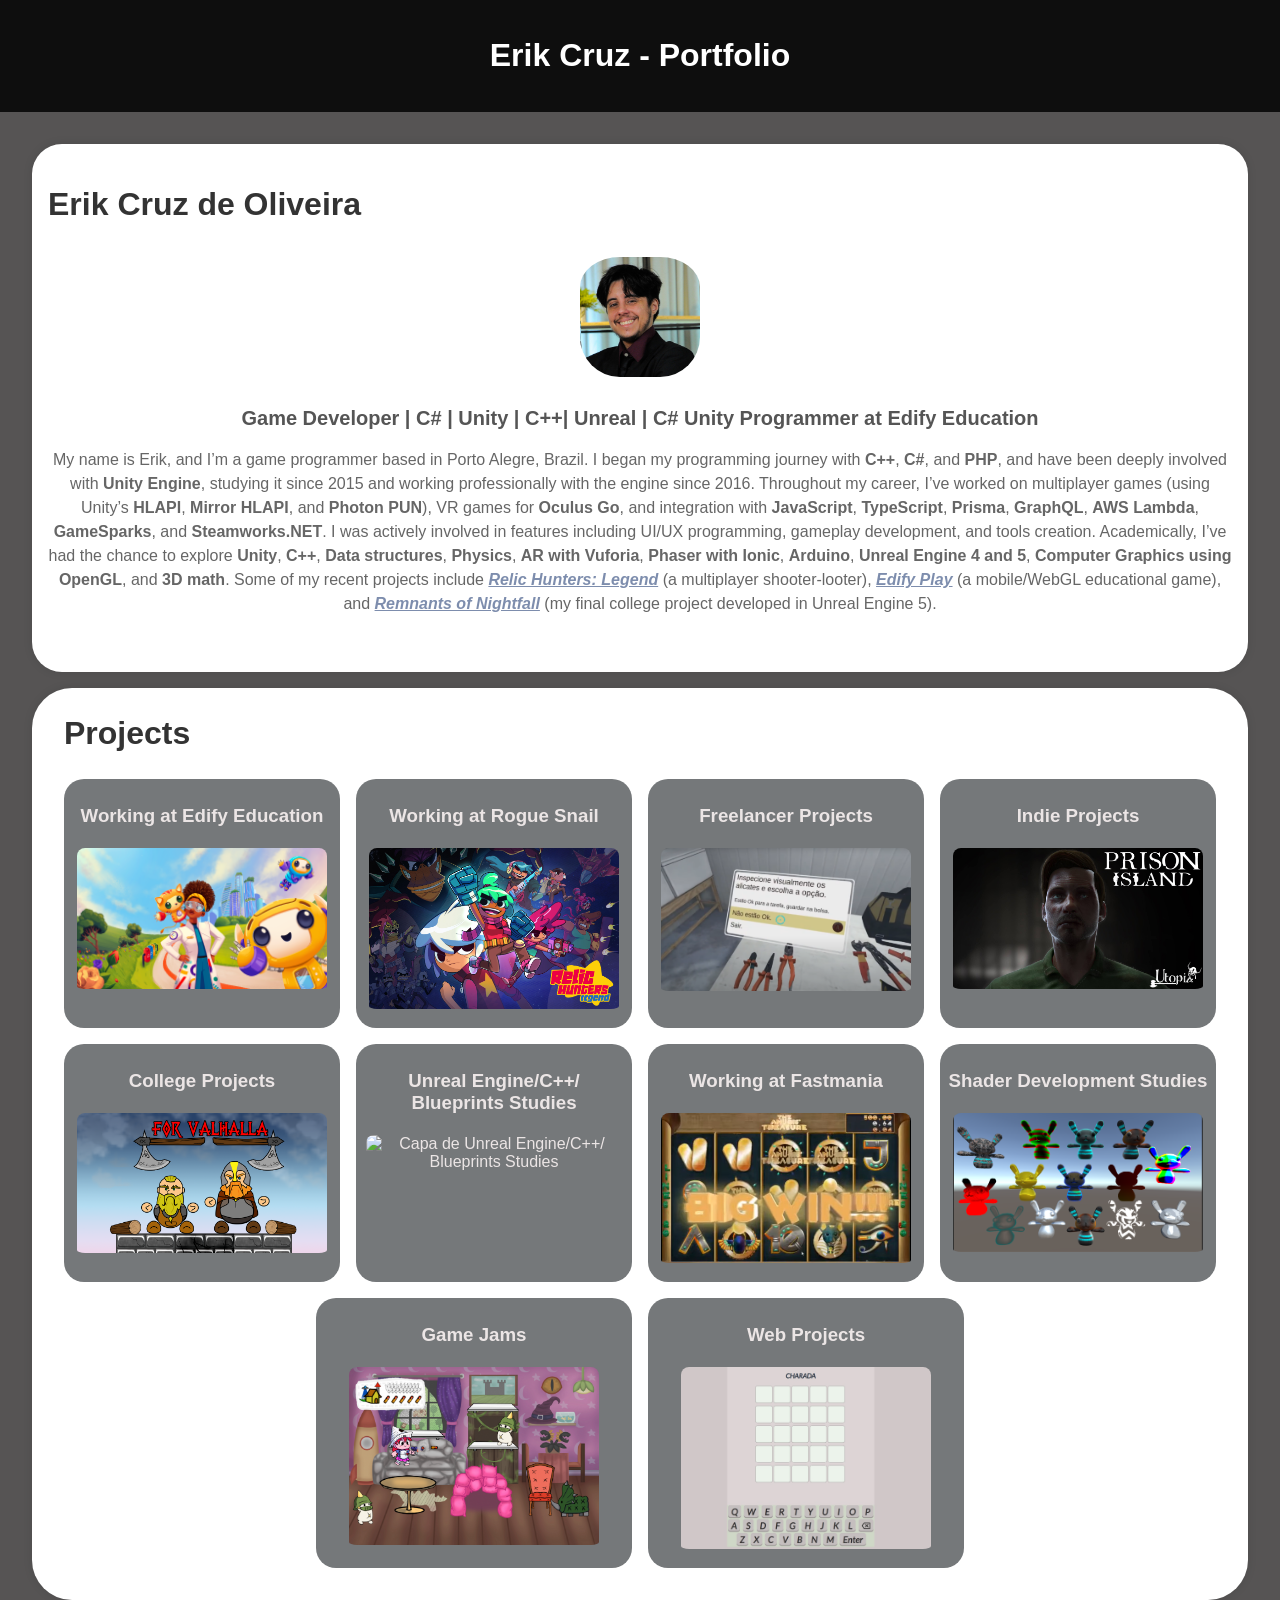
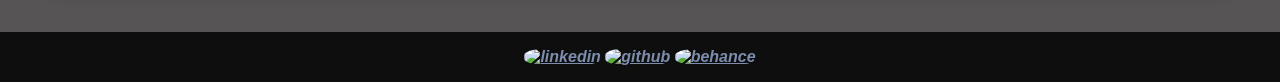
==== commit 480b0336: "Add hover and add dynamic content with flexbox" ====
--- a/index.html
+++ b/index.html
@@ -13,16 +13,18 @@
         </header>
 
         <main>
-            <section id="about-me">
-                <h1>Erik Cruz</h1>
-                <div class="content">
-                    <img src="" alt="Erik Cruz Picture" width="200">
-                    <div>
-                        <h3>get data</h3>
-                        <p>get data</p>
-                    </div>
+            <section id="about-me" class="about-me">                
+                <h1> Erik Cruz de Oliveira</h1>
+                <div class="container">                    
+                  <img src="" alt="Imagem de perfil" class="profile-img">
+                  <div class="text-content">
+                    <h3></h3>
+                    <br>
+                    <p></p>
+                  </div>
                 </div>
-            </section>
+              </section>
+              
 
             <div id="gallery">
                 <h2>Projects</h2>
@@ -30,6 +32,13 @@
             </div>
         </main>
     </div>
+    <section id="footer" class="footer">
+        <footer>
+            <a href=""><img src="" alt="linkedin" class="profile-img" height="30"></a>
+            <a href=""><img src="" alt="github" class="profile-img" height="30"></a>
+            <a href=""><img src="" alt="behance" class="profile-img" height="30"></a>
+        </footer>
+    </section>
 
     <div id="popup-overlay" class="hidden">
       <div id="popup-content">
--- a/styles.css
+++ b/styles.css
@@ -5,6 +5,13 @@
   background-color: #565454;
 }
 
+/* global links config */
+a {
+  color: rgb(125, 141, 173); /* Escolha a cor desejada */
+  font-weight: bold; /* Negrito */
+  font-style: italic; /* Itálico */
+}
+
 header {
   background-color: #0e0e0e;
   color: white;
@@ -18,14 +25,55 @@
   padding: 2rem;
 }
 
-#about-me {
-  text-align: center;
+.about-me {
+  padding: 10px;
+  background-color: white;
+  border-radius: 30px;
+  box-shadow: 0 0 10px rgba(0, 0, 0, 0.1);
   padding: 1rem;
   margin-bottom: 1rem;
-  background-color: white;
-  border-radius: 20px;
-  box-shadow: 0 0 10px rgba(0, 0, 0, 0.1);
-}
+}
+
+
+footer{
+  background-color: #0e0e0e;
+  color: white;
+  padding: 1rem;
+  text-align: center;
+}
+
+
+
+.container {
+  display: flex;
+  align-items: center;
+  gap: 30px; /* Espaçamento entre imagem e texto */
+  width: 100%;
+  padding-bottom: 40px;
+}
+
+.profile-img {
+  width: 200px;
+  height: auto;
+  border-radius: 40%;
+}
+
+.text-content {
+  flex: 1;
+}
+
+/* 📌 RESPONSIVIDADE */
+@media (max-width: 1460px) {
+  .container {
+    flex-direction: column;
+    text-align: center;
+  }
+
+  .profile-img {
+    width: 120px;
+  }
+}
+
 
 #about-me h1 {
   text-align: left;
@@ -93,7 +141,7 @@
 
 .GalleryElement {
   background-color: #75787a;
-  border-radius: 5px;
+  border-radius: 20px;
   margin: 0;
   padding: 0.5rem;
   text-align: center;
@@ -102,8 +150,19 @@
   min-width: 200px;
 }
 
+.GalleryElement:hover {
+  background-color: #1b1b1d; /* Altere para a cor desejada */
+  transition: background-color 0.3s ease-in-out; /* Efeito suave na transição */
+  color:rgba(0, 0, 0, 0.1);
+}
+
 .GalleryElement h3 {
   color: #ebe5e5;
+}
+
+.GalleryElement img {
+  color: #ebe5e5;
+  padding-bottom: 5px;
 }
 
 #gallery img:hover {
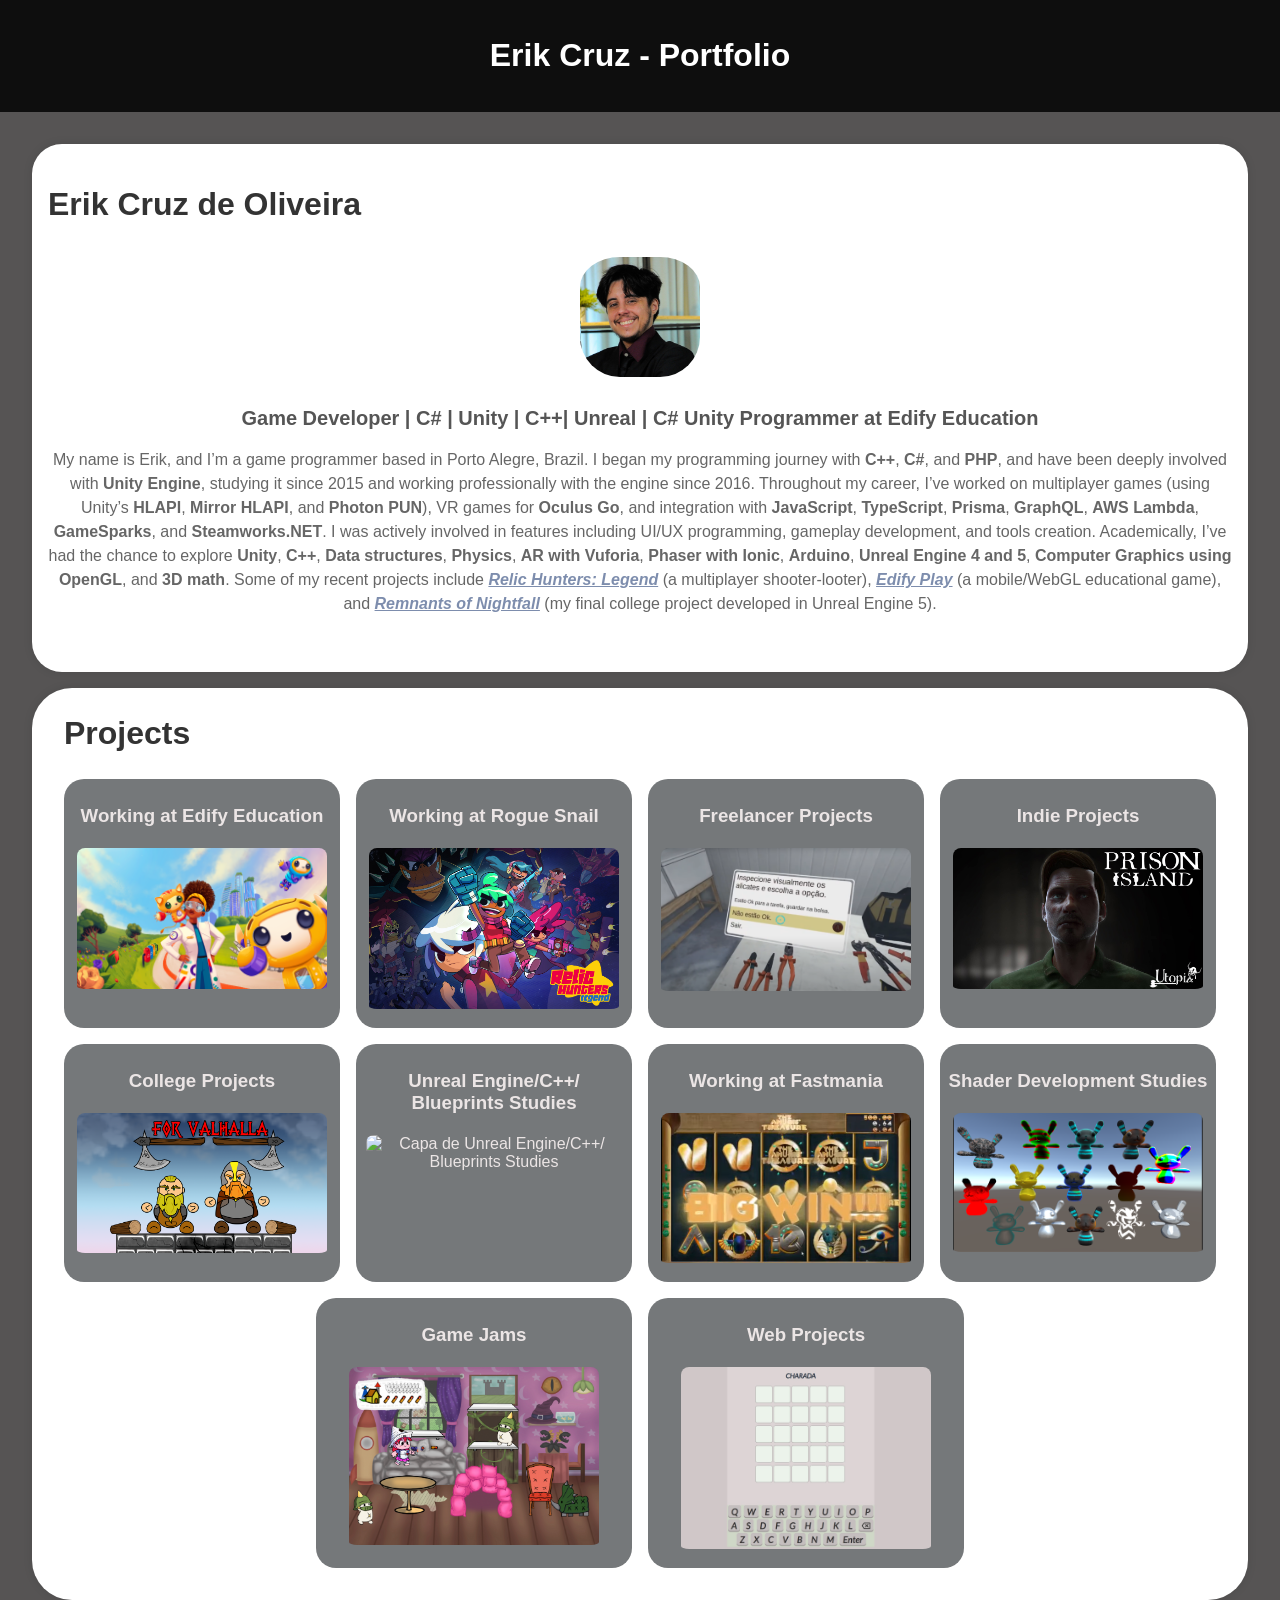
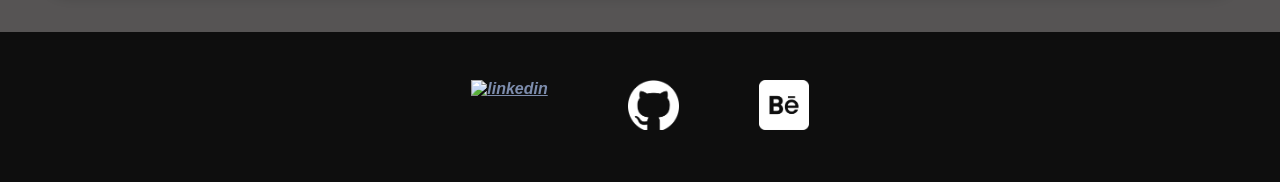
==== commit a4c162a0: "Add social media links" ====
--- a/index.html
+++ b/index.html
@@ -34,9 +34,9 @@
     </div>
     <section id="footer" class="footer">
         <footer>
-            <a href=""><img src="" alt="linkedin" class="profile-img" height="30"></a>
-            <a href=""><img src="" alt="github" class="profile-img" height="30"></a>
-            <a href=""><img src="" alt="behance" class="profile-img" height="30"></a>
+            <a href="https://www.linkedin.com/in/erikcruzdev/" target="_blank"><img src="src/linkedin.png" alt="linkedin" class="social" width="5px"></a>
+            <a href="https://github.com/erikcrossdev" target="_blank"><img src="src/github.png" alt="github" class="social" width="5px"></a>
+            <a href="https://www.behance.net/cruz-erik" target="_blank"><img src="src/behanceLogo.png" alt="behance" class="social" width="5px"></a>
         </footer>
     </section>
 
--- a/styles.css
+++ b/styles.css
@@ -35,14 +35,29 @@
 }
 
 
-footer{
+.footer{
+  display: flex;
+  justify-content: center;
   background-color: #0e0e0e;
   color: white;
-  padding: 1rem;
+ 
+}
+footer {  
+  padding: 3rem;
   text-align: center;
-}
-
-
+  gap: 80px; /* Adiciona o espaçamento entre as imagens */
+  display: flex;
+}
+
+
+.social{
+  height: 50px; /* Define a altura das imagens para 10px */
+  width: auto; /* Ajusta a largura automaticamente para manter a proporção */
+}
+
+.social:hover {
+  filter: invert(50%) sepia(100%) saturate(500%) hue-rotate(180deg); /* Ajusta a cor da imagem */
+}
 
 .container {
   display: flex;
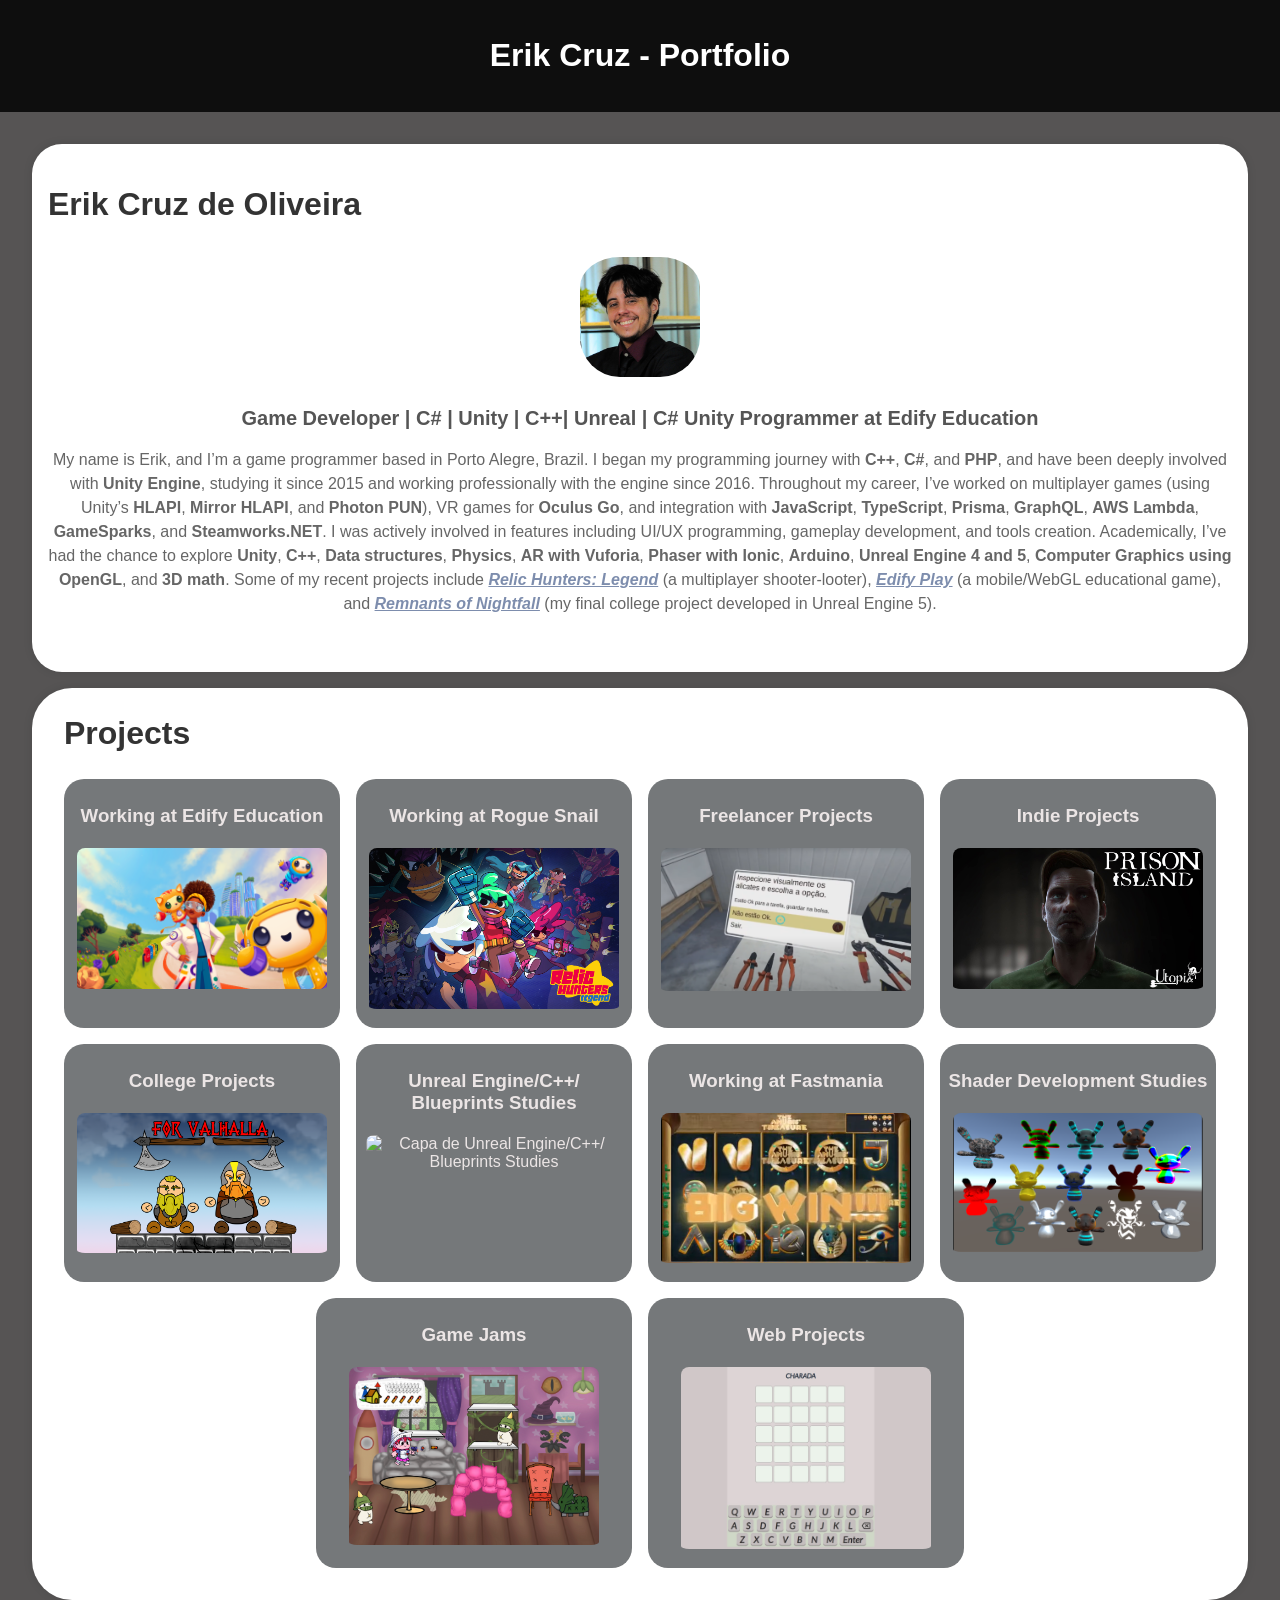
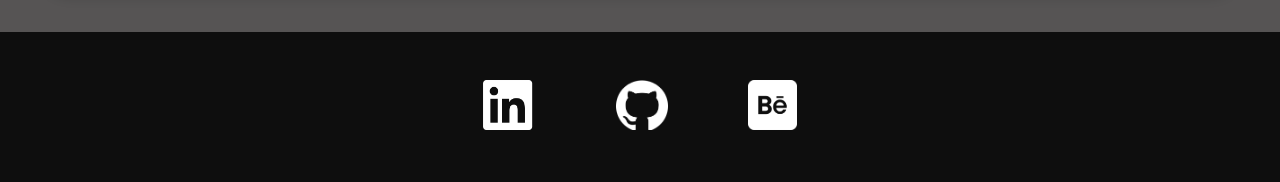
==== commit c6090633: "Add tab icon and descriptions" ====
--- a/index.html
+++ b/index.html
@@ -5,6 +5,7 @@
     <meta name="viewport" content="width=device-width, initial-scale=1.0">
     <title>Erik Cruz - Portfolio</title>
     <link rel="stylesheet" href="styles.css">
+    <link rel="icon" type="image/png" href="src/erik.png">
 </head>
 <body>
     <div id="gallery-container">
